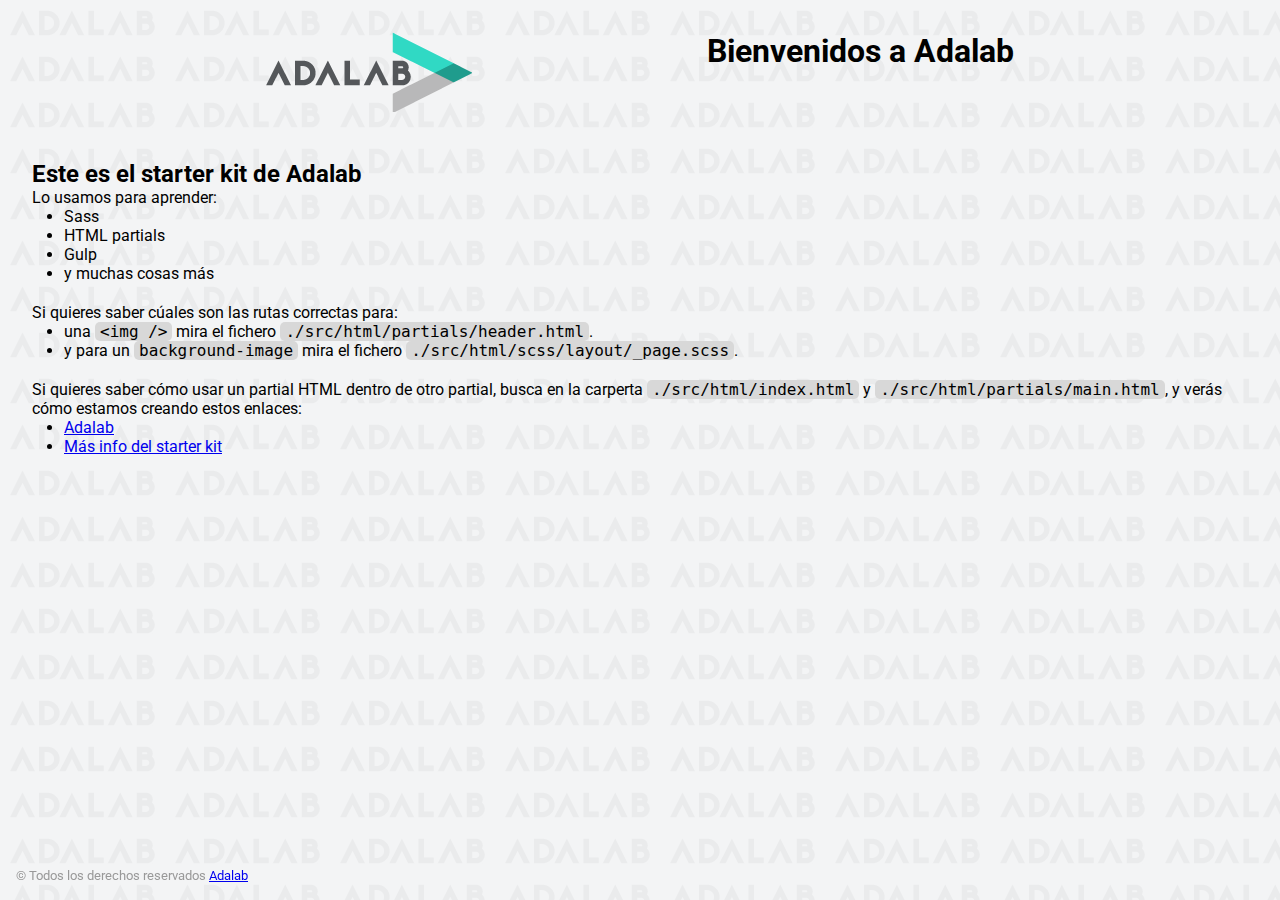
==== docs/index.html @ df5c4df8 "initial file setup" ====
<!DOCTYPE html>
<html lang="es">
  <head>
    <meta charset="UTF-8" />
    <meta name="viewport" content="width=device-width, initial-scale=1" />
    <title>Adalab Web Starter Kit</title>
    <link href="https://fonts.googleapis.com/css?family=Roboto&display=swap" rel="stylesheet" />
    <link rel="stylesheet" href="./assets/css/main.css" />
    <link rel="icon" href="./assets/images/favicon.png" />
  </head>

  <body>
    <div class="page">
      <header class="page__header">
        <img src="./assets/images/logo-adalab.png" alt="Adalab">
        <h1>Bienvenidos a Adalab</h1>
      </header>

      <main class="page__main">
        <h2>Este es el starter kit de Adalab</h2>
        <p>Lo usamos para aprender:</p>
        <ul class="main__list">
          <li>Sass</li>
          <li>HTML partials</li>
          <li>Gulp</li>
          <li>y muchas cosas más</li>
        </ul>
        <p>Si quieres saber cúales son las rutas correctas para:</p>
        <ul class="main__list">
          <li>
            una <code class="code">&lt;img /&gt;</code> mira el fichero
            <code class="code">./src/html/partials/header.html</code>.
          </li>
          <li>
            y para un <code class="code">background-image</code> mira el fichero
            <code class="code">./src/html/scss/layout/_page.scss</code>.
          </li>
        </ul>
        <p>
          Si quieres saber cómo usar un partial HTML dentro de otro partial, busca en la carperta
          <code class="code">./src/html/index.html</code> y
          <code class="code">./src/html/partials/main.html</code>, y verás cómo estamos creando estos
          enlaces:
        </p>
        <ul class="main__list">
          <li>
            <a class="link__adalab" href="https://adalab.es">Adalab</a>

          </li>
          <li>
            <a class="" href="./more-info.html">Más info del starter kit</a>

          </li>
        </ul>
      </main>

      <footer class="page__footer">
        <small>
          &copy; Todos los derechos reservados
          <a class="link__adalab" href="https://adalab.es">Adalab</a>

        </small>
      </footer>

    </div>
    <script src="./assets/js/main.js"></script>
  </body>
</html>
---- docs/assets/css/main.css ----
*{box-sizing:border-box;margin:0;padding:0}.code{font-size:16px;background:#d8d8d8;padding:0 5px;border-radius:5px}.link__adalab:hover{background-color:#099d8d;color:#fff}.link__github:hover{background-color:#CCC;color:#000}body{padding:2rem;height:100vh;background-image:url("../images/bg-adalab.png");background-color:#f3f4f5;font-family:"Roboto",sans-serif}.page__header{display:flex;justify-content:space-evenly;margin-bottom:3rem}.page__footer{position:fixed;left:0;bottom:0;width:100vw;padding:1rem;color:#999}.main__list{padding-left:2rem;padding-bottom:20px}
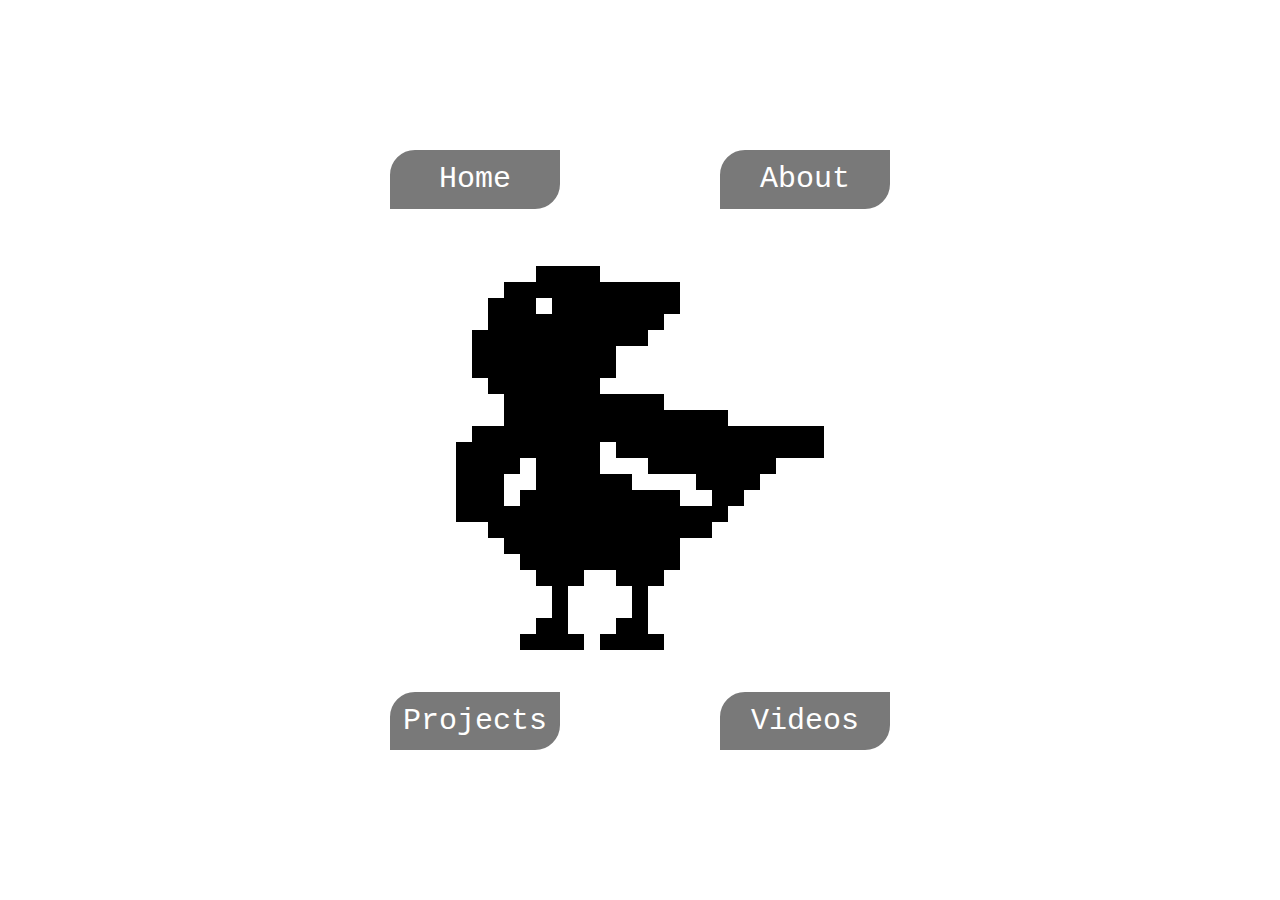
==== commit 528757cf: "Update docs" ====
--- a/docs/index.html
+++ b/docs/index.html
@@ -3,63 +3,145 @@
   <head>
     <meta charset="UTF-8" />
     <meta name="viewport" content="width=device-width, initial-scale=1" />
-    <title>Adalab Web Starter Kit</title>
-    <link href="https://fonts.googleapis.com/css?family=Roboto&display=swap" rel="stylesheet" />
+    <title>mike krow</title>
+    <link
+      href="https://fonts.googleapis.com/css?family=Roboto&display=swap"
+      rel="stylesheet"
+    />
     <link rel="stylesheet" href="./assets/css/main.css" />
-    <link rel="icon" href="./assets/images/favicon.png" />
+    <link rel="icon" href="./assets/images/favicon.ico" />
   </head>
 
   <body>
     <div class="page">
-      <header class="page__header">
-        <img src="./assets/images/logo-adalab.png" alt="Adalab">
-        <h1>Bienvenidos a Adalab</h1>
+      <header class="header">
+        <ul class="header--menu">
+          <span id="link-home" data-id="home">Home</span>
+          <span id="link-1" data-id="section-1">About</span>
+          <span id="link-2" data-id="section-2">Projects</span>
+          <span id="link-3" data-id="section-3">Videos</span>
+        </ul>
+        <img src="./assets/images/krowicon.png" alt="crow" class="header--image" />
       </header>
 
-      <main class="page__main">
-        <h2>Este es el starter kit de Adalab</h2>
-        <p>Lo usamos para aprender:</p>
-        <ul class="main__list">
-          <li>Sass</li>
-          <li>HTML partials</li>
-          <li>Gulp</li>
-          <li>y muchas cosas más</li>
-        </ul>
-        <p>Si quieres saber cúales son las rutas correctas para:</p>
-        <ul class="main__list">
-          <li>
-            una <code class="code">&lt;img /&gt;</code> mira el fichero
-            <code class="code">./src/html/partials/header.html</code>.
-          </li>
-          <li>
-            y para un <code class="code">background-image</code> mira el fichero
-            <code class="code">./src/html/scss/layout/_page.scss</code>.
-          </li>
-        </ul>
-        <p>
-          Si quieres saber cómo usar un partial HTML dentro de otro partial, busca en la carperta
-          <code class="code">./src/html/index.html</code> y
-          <code class="code">./src/html/partials/main.html</code>, y verás cómo estamos creando estos
-          enlaces:
-        </p>
-        <ul class="main__list">
-          <li>
-            <a class="link__adalab" href="https://adalab.es">Adalab</a>
+      <main class="main">
+        <section class="page-sections home visible-section" data-id="home">
+          <h2 class="section-title">This is the home section</h2>
+          <p>
+            Explicabo, cumque in provident earum pariatur asperiores. Est, eligendi
+            quisquam! Doloremque quo, vitae doloribus obcaecati, perspiciatis porro
+            minima minus voluptatem optio magnam suscipit expedita iure. Quisquam animi
+            tempora sit excepturi debitis labore veritatis aliquid totam fuga explicabo,
+            provident, inventore deleniti. Deleniti ex esse et, distinctio enim, vero
+            accusamus quibusdam deserunt pariatur, illo numquam explicabo blanditiis id
+            nam rem quidem iusto minima veritatis impedit. Tempore velit, numquam sunt
+            quibusdam eius optio. Possimus, fugiat ex nobis facere accusantium alias
+            mollitia nesciunt aperiam iste assumenda expedita quas maiores pariatur
+            nulla recusandae atque est neque? Doloremque doloribus recusandae omnis
+            quia, blanditiis quis modi quas! Soluta amet tempore magnam porro quibusdam
+            velit ex, architecto, ducimus dolores eius placeat officia rem possimus
+            incidunt minus asperiores. Adipisci totam culpa consectetur repellendus amet
+            quod expedita asperiores non deleniti! Ea cumque ratione consequuntur,
+            nostrum ut, id nisi aspernatur repellendus, fuga neque eaque? Sunt quisquam,
+            perspiciatis consequatur eveniet voluptatum vel. Blanditiis ullam mollitia
+            hic totam quasi ipsum aperiam omnis nam? Laboriosam odit suscipit enim!
+            Soluta, aliquam. Odio cupiditate maiores suscipit eligendi atque dolorem
+            molestiae dicta totam incidunt quos nesciunt ad eos voluptatibus esse labore
+            cumque, sed repudiandae. Quibusdam, corporis eum!
+          </p>
+        </section>
 
-          </li>
-          <li>
-            <a class="" href="./more-info.html">Más info del starter kit</a>
+        <section class="page-sections about" data-id="section-1">
+          <h2 class="section-title">This is the about section</h2>
+          <p>
+            Lorem ipsum, dolor sit amet consectetur adipisicing elit. Commodi debitis
+            reiciendis vero nisi voluptates impedit labore sed. Quas quis suscipit totam
+            eveniet nam dignissimos, ab facere placeat vitae molestiae nostrum. Sit
+            atque laborum dolorum fuga quaerat labore modi quam natus! Neque provident
+            aperiam dolor magni recusandae nihil eius fugit labore dicta ipsa nam
+            facilis temporibus, voluptate quidem quisquam quos nesciunt? Distinctio sed
+            nemo ab quo autem repellendus sint, accusantium voluptate quia sit nam!
+            Porro atque voluptate consequuntur, sapiente delectus unde explicabo
+            aspernatur. Quos magni enim repellendus, incidunt quam ipsa iste. Nobis
+            perferendis esse nam, sed consequatur illum id assumenda, officiis
+            repellendus mollitia accusamus. Quas repudiandae dolorum illum ratione
+            veniam eius? Explicabo, cumque in provident earum pariatur asperiores. Est,
+            eligendi quisquam! Doloremque quo, vitae doloribus obcaecati, perspiciatis
+            porro minima minus voluptatem optio magnam suscipit expedit Lorem ipsum,
+            dolor sit amet consectetur adipisicing elit. Commodi debitis reiciendis vero
+            nisi voluptates impedit labore sed. Quas quis suscipit totam eveniet nam
+            dignissimos, ab facere placeat vitae molestiae nostrum. Sit atque laborum
+            dolorum fuga quaerat labore modi quam natus! Neque provident aperiam doli
+            enim repellendus, incidunt quam ipsa iste. Nobis perferendis esse nam, sed
+            consequatur illum id assumenda, officiis repellendus mollitia accusamus.
+            Quas repudiandae dolorum illum ratione veniam eius? Explicabo, cumque in
+            provident earum pariatur asperiores. Est, eligendi quisquam! Doloremque quo,
+            vitae doloribus obcaecati, perspiciatis porro minima minus voluptatem optio
+            magnam suscipit expedit Lorem ipsum, dolor sit amet consectetur adipisicing
+            elit. Commodi debitis reiciendis vero nisi voluptates impedit labore sed.
+            Quas quis suscipit totam eveniet nam dignissimos, ab facere placeat vitae
+            molestiae nostrum. Sit atque laborum dolorum fuga quaerat labore modi quam
+            natus! Neque provident aperiam dolor magni recusandae nihil eius fugit
+            labore dicta ipsa nam facilis temporibus, voluptate quidem quisquam quos
+            nesciunt? Distinctio sed nemo ab quo autem repellendus sint, accusantium
+            voluptate quia sit nam! Porro atque voluptate consequuntur, sapiente
+            delectus unde explicabo aspernatur. Quos magni enim repellendus, incidunt
+            quam ipsa iste. Nobis perferendis esse nam, sed consequatur illum id
+            assumenda, officiis repellendus mollitia accusamus. Quas repudiandae dolorum
+            illum ratione veniam eius? Explicabo, cumque in provident earum pariatur
+            asperiores. Est, eligendi quisquam! Doloremque quo, vitae doloribus
+            obcaecati, perspiciatis porro minima minus voluptatem optio magnam suscipit
+            expedita iure. Quisquam animi tempora sit excepturi debitis labore veritatis
+            aliquid totam fuga explicabo, provident, inventore deleniti. Deleniti ex
+            esse et, distinctio enim, vero accusamus quibusdam deserunt pariatur, illo
+            numquam explicabo blanditiis id nam rem quidem iusto minima veritatis
+            impedit. Tempore velit, numquam sunt quibusdam eius optio. Possimus, fugiat
+            ex nobis facere accusantium alias mollitia nesciunt aperiam iste assumenda
+            expedita quas maiores pariatur nulla recusandae atque est neque? Doloremque
+            doloribus recusandae omnis quia, blanditiis quis modi quas! Soluta amet
+            tempore magnam porro quibusdam velit ex, architecto, ducimus dolores eius
+            placeat officia rem possimus incidunt minus asperiores. Adipisci totam culpa
+            consectetur repellendus amet quod expedita asperiores non deleniti! Ea
+            cumque ratione consequuntur, nostrum ut, id nisi aspernatur repellendus,
+            fuga neque eaque? Sunt quisquam, perspiciatis consequatur eveniet voluptatum
+            vel. Blanditiis ullam mollitia hic totam quasi ipsum aperiam omnis nam?
+            Laboriosam odit suscipit enim! Soluta, aliquam. Odio cupiditate maiores
+            suscipit eligendi atque dolorem molestiae dicta totam incidunt quos nesciunt
+            ad eos voluptatibus esse labore cumque, sed repudiandae. Quibusdam, corporis
+            eum!
+          </p>
+        </section>
 
-          </li>
-        </ul>
+        <section class="page-sections projects" data-id="section-2">
+          <h2 class="section-title">This is the projects section</h2>
+          <article class="project-card">
+            <h3 class="project-title">Project Title</h3>
+            <div class="image-container">
+              <img src="https://placekitten.com/300/300" alt="" />
+            </div>
+            <p>
+              Lorem ipsum dolor sit amet consectetur adipisicing elit. Nihil ipsum
+              laboriosam architecto neque pariatur aliquam alias consequuntur, odio ex
+              enim? Culpa, nemo. Doloremque odio ipsam, nobis hic impedit atque
+              consequatur.
+            </p>
+          </article>
+        </section>
+
+        <section class="page-sections videos" data-id="section-3">
+          <h2 class="section-title">videos section</h2>
+          <p>Lorem ipsum dolor, sit amet consectetur adipisicing elit. Esse non, magni suscipit reprehenderit dolorum labore, consectetur, accusantium maxime recusandae libero repudiandae quaerat voluptatum! Perspiciatis obcaecati neque dolor soluta nemo fuga.
+          Vero aut, architecto perspiciatis voluptatibus eum ratione quod earum modi recusandae labore unde suscipit delectus fugiat voluptatem dolores error tempore reprehenderit? Magnam repudiandae nam cumque reiciendis esse adipisci minima. Repellendus.
+          Atque sed, magni quos magnam, asperiores molestias ut tempore deleniti laudantium eligendi fugit commodi eaque! Corporis neque soluta nemo numquam, aspernatur atque maiores accusantium pariatur eius? Quod nobis officia illum.
+          Sunt nam unde nostrum impedit velit, distinctio provident pariatur? Id amet nostrum ratione provident dicta dolore corrupti placeat voluptates, voluptate exercitationem iure ducimus laudantium, repudiandae inventore? Rerum, soluta! Nemo, pariatur!
+          Consectetur tempore, aliquid quod nobis quam dignissimos odio ad sequi reprehenderit ipsum eaque est officiis, harum obcaecati, repellendus voluptatum mollitia accusamus eligendi inventore eius. Tempore libero temporibus tenetur enim ipsa?</p>
+          
+        </main>
+
       </main>
 
       <footer class="page__footer">
-        <small>
-          &copy; Todos los derechos reservados
-          <a class="link__adalab" href="https://adalab.es">Adalab</a>
-
-        </small>
+        <small> &copy; All rights reserved </small>
       </footer>
 
     </div>
--- a/docs/assets/css/main.css
+++ b/docs/assets/css/main.css
@@ -1 +1 @@
-*{box-sizing:border-box;margin:0;padding:0}.code{font-size:16px;background:#d8d8d8;padding:0 5px;border-radius:5px}.link__adalab:hover{background-color:#099d8d;color:#fff}.link__github:hover{background-color:#CCC;color:#000}body{padding:2rem;height:100vh;background-image:url("../images/bg-adalab.png");background-color:#f3f4f5;font-family:"Roboto",sans-serif}.page__header{display:flex;justify-content:space-evenly;margin-bottom:3rem}.page__footer{position:fixed;left:0;bottom:0;width:100vw;padding:1rem;color:#999}.main__list{padding-left:2rem;padding-bottom:20px}
+/*! normalize.css v8.0.1 | MIT License | github.com/necolas/normalize.css */html{line-height:1.15;-webkit-text-size-adjust:100%}body{margin:0}main{display:block}h1{font-size:2em;margin:0.67em 0}hr{box-sizing:content-box;height:0;overflow:visible}pre{font-family:monospace, monospace;font-size:1em}a{background-color:transparent}abbr[title]{border-bottom:none;text-decoration:underline;-webkit-text-decoration:underline dotted;text-decoration:underline dotted}b,strong{font-weight:bolder}code,kbd,samp{font-family:monospace, monospace;font-size:1em}small{font-size:80%}sub,sup{font-size:75%;line-height:0;position:relative;vertical-align:baseline}sub{bottom:-0.25em}sup{top:-0.5em}img{border-style:none}button,input,optgroup,select,textarea{font-family:inherit;font-size:100%;line-height:1.15;margin:0}button,input{overflow:visible}button,select{text-transform:none}button,[type="button"],[type="reset"],[type="submit"]{-webkit-appearance:button}button::-moz-focus-inner,[type="button"]::-moz-focus-inner,[type="reset"]::-moz-focus-inner,[type="submit"]::-moz-focus-inner{border-style:none;padding:0}button:-moz-focusring,[type="button"]:-moz-focusring,[type="reset"]:-moz-focusring,[type="submit"]:-moz-focusring{outline:1px dotted ButtonText}fieldset{padding:0.35em 0.75em 0.625em}legend{box-sizing:border-box;color:inherit;display:table;max-width:100%;padding:0;white-space:normal}progress{vertical-align:baseline}textarea{overflow:auto}[type="checkbox"],[type="radio"]{box-sizing:border-box;padding:0}[type="number"]::-webkit-inner-spin-button,[type="number"]::-webkit-outer-spin-button{height:auto}[type="search"]{-webkit-appearance:textfield;outline-offset:-2px}[type="search"]::-webkit-search-decoration{-webkit-appearance:none}::-webkit-file-upload-button{-webkit-appearance:button;font:inherit}details{display:block}summary{display:list-item}template{display:none}[hidden]{display:none}*{box-sizing:border-box;margin:0;padding:0;list-style:none}.code{font-size:16px;background:#d8d8d8;padding:0 5px;border-radius:5px}.link__adalab:hover{background-color:#099d8d;color:#fff}.link__github:hover{background-color:#CCC;color:#000}.page{height:100vh;overflow:hidden}.page .main{position:relative;font-family:"Roboto",sans-serif;padding:10vh 15px 40px;height:100%;padding-top:10vh}.page .main .page-sections{position:relative;opacity:0;height:0;transition:all 1.5s ease;z-index:1}.page.size-header .main .page-sections.visible-section{opacity:1;height:100%;z-index:2;padding:0 0 10px;overflow-y:auto}.page.size-header .main .page-sections.visible-section .section-title{padding:10px 0}.header{position:absolute;top:0;left:0;display:flex;justify-content:space-around;align-items:center;height:100vh;width:100%;background-color:#fff;z-index:10;transition:all 0.8s ease}.header--menu{height:380px;width:280px;position:relative;transition:all 0.8s ease}@media all and (min-width: 768px){.header--menu{height:600px;width:500px}}.header--menu span{position:absolute;color:#fff;background-color:#797979;border:2px solid #797979;padding:10px;text-decoration:none;opacity:1;transition:all 0.8s ease;text-align:center;border-bottom-right-radius:25px;border-top-left-radius:25px;width:100px;font-family:"Courier New",Courier,monospace;cursor:pointer}.header--menu span:hover{background:#000}@media all and (min-width: 768px){.header--menu span{width:170px;font-size:30px}}.header--menu #link-home{top:0;left:0;transform:rotateZ(0)}.header--menu #link-1{top:0;right:0;transform:rotateZ(0)}.header--menu #link-2{bottom:0;left:0;transform:rotateZ(0)}.header--menu #link-3{bottom:0;right:0;transform:rotateZ(0)}.header--image{height:200px;position:absolute;transition:all 0.8s ease}@media all and (min-width: 768px){.header--image{height:400px}}.size-header .header{position:fixed;height:10vh}@media all and (min-width: 768px){.size-header .header{height:80px}}.size-header .header .header--menu{height:100%;width:100%}.size-header .header .header--menu span{opacity:0;pointer-events:none}.size-header .header .header--menu #link-home{top:50%;left:50%;transform:rotateZ(360deg)}.size-header .header .header--menu #link-1{top:50%;right:50%;transform:rotateZ(360deg)}.size-header .header .header--menu #link-2{bottom:50%;left:50%;transform:rotateZ(-360deg)}.size-header .header .header--menu #link-3{bottom:50%;right:50%;transform:rotateZ(-360deg)}.size-header .header .header--image{height:50px}@media all and (min-width: 768px){.size-header .header .header--image{height:70px}}.page__footer{position:fixed;left:0;bottom:0;width:100%;padding:10px;color:#797979;background-color:#b3b3b3;z-index:5}.projects{display:flex;flex-direction:column;justify-content:start;align-items:center}.projects .project-card{display:flex;flex-direction:column;justify-content:space-around;align-items:center}.projects .project-card .project-title{padding:10px 0}.projects .project-card .image-container{margin:auto;height:250px;width:250px;overflow:hidden}.projects .project-card .image-container img{margin:auto;max-width:100%;max-height:100%}
